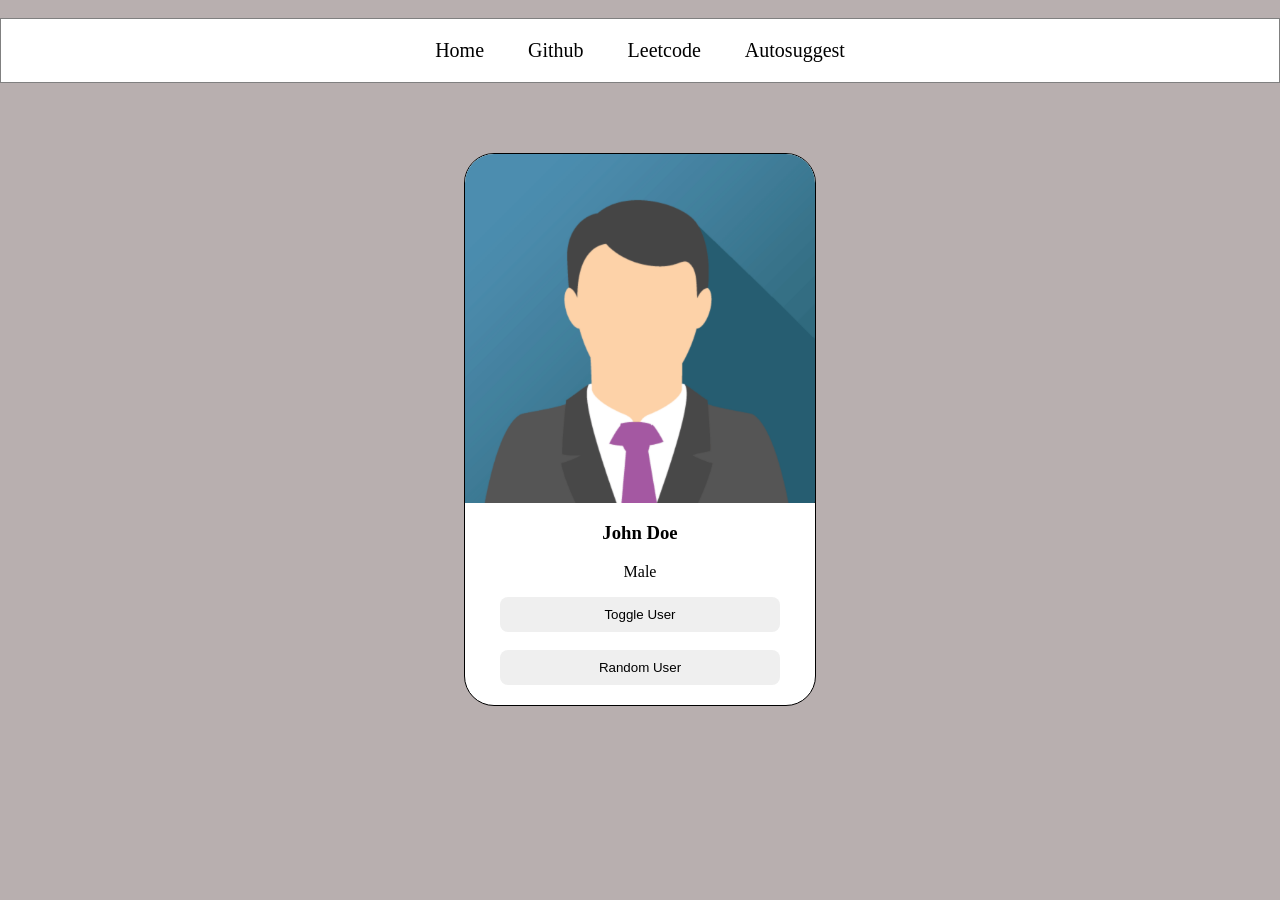
==== target/classes/static/index.html @ 00684114 "g" ====
⁠ <!DOCTYPE html>
<html lang="en">
<head>
    <meta charset="UTF-8">
    <meta name="viewport" content="width=device-width, initial-scale=1.0">
    <title>Auto Suggest</title>
    <link rel="stylesheet" href="index.css">
</head>
<body>
    <!-- <h1>Hello World!</h1> -->
     <div class="navbar">
        <a href="">Home</a>
        <a href="https://github.com/">Github</a>
        <a href="">Leetcode</a>
        <a href="">Autosuggest</a>
     </div>

     <div class="card">
        <img src="john.png" alt="image not found">
        <h3 id="user-name">John Doe</h3>
        <p>Male</p>
        <button>Toggle User</button>
        <br>
        <br>
        <button> Random User</button>
     </div>
    <script src="index.js"></script>
</body>
</html> ⁠
---- target/classes/static/index.css ----
body{
    margin: 0px;
    background-color: rgb(184, 175, 175);
}

h1 {
    color: red;
}

.navbar{
    border-style: solid;
    border-width: 1px;
    border-color: gray;
    padding: 20px;
    text-align: center;
    background-color: white;
}

.navbar a{
    padding: 20px;
    text-decoration: none;
    color: black;
    font-size: 20px;
}

.navbar a:hover{
    color: blue;
    background-color: aqua;
}

.card{
    border: 1px solid black;
    width: 350px;
    border-radius: 30px;
    text-align: center;
    margin-top: 70px;
    overflow: hidden;
    /* margin-left: 40%; */
    margin-left: auto;
    margin-right: auto;
    padding-bottom: 20px;
    background-color: white;
}

.card img{
    /* width: 300px; */
    width: 100%;
}

.card button{
    border-style: none;
    padding: 10px;
    width: 80%;
    border-radius: 8px;
} ⁠
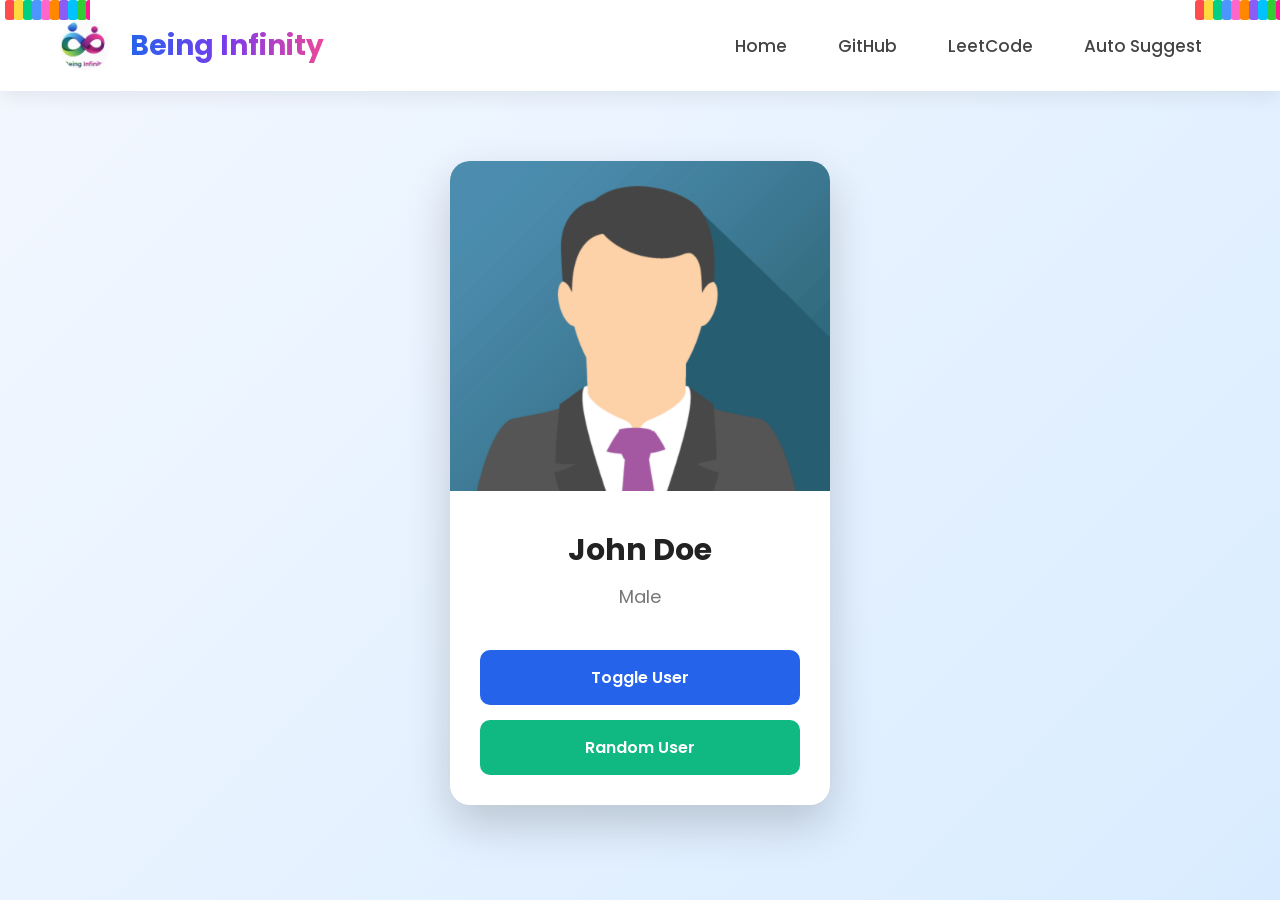
==== commit 4cf00965: "f" ====
--- a/target/classes/static/index.html
+++ b/target/classes/static/index.html
@@ -1,30 +1,95 @@
+<!DOCTYPE html>
+<html lang="en">
 
-⁠ <!DOCTYPE html>
-<html lang="en">
 <head>
+
     <meta charset="UTF-8">
+
     <meta name="viewport" content="width=device-width, initial-scale=1.0">
-    <title>Auto Suggest</title>
+
+    <title>Being Infinity</title>
+
+    <link href="https://fonts.googleapis.com/css2?family=Poppins:wght@300;400;500;600;700&display=swap"
+        rel="stylesheet">
+
     <link rel="stylesheet" href="index.css">
+
 </head>
+
 <body>
-    <!-- <h1>Hello World!</h1> -->
-     <div class="navbar">
-        <a href="">Home</a>
-        <a href="https://github.com/">Github</a>
-        <a href="">Leetcode</a>
-        <a href="">Autosuggest</a>
-     </div>
 
-     <div class="card">
-        <img src="john.png" alt="image not found">
-        <h3 id="user-name">John Doe</h3>
-        <p>Male</p>
-        <button>Toggle User</button>
-        <br>
-        <br>
-        <button> Random User</button>
-     </div>
+    <!-- LEFT CONFETTI -->
+    <div class="confetti left">
+        <span></span><span></span><span></span><span></span><span></span>
+        <span></span><span></span><span></span><span></span><span></span>
+    </div>
+
+    <!-- RIGHT CONFETTI -->
+    <div class="confetti right">
+        <span></span><span></span><span></span><span></span><span></span>
+        <span></span><span></span><span></span><span></span><span></span>
+    </div>
+
+    <!-- NAVBAR -->
+
+    <nav class="navbar">
+
+        <div class="logo">
+
+            <img src="being-infinity.png" alt="Being Infinity">
+
+            <span>Being Infinity</span>
+
+        </div>
+
+        <div class="nav-links">
+
+            <a href="#">Home</a>
+
+            <a href="https://github.com" target="_blank">GitHub</a>
+
+            <a href="#">LeetCode</a>
+
+            <a href="#">Auto Suggest</a>
+
+        </div>
+
+    </nav>
+
+    <!-- CARD -->
+
+    <main>
+
+        <div class="card">
+
+            <img src="john.png" alt="John Doe">
+
+            <div class="card-content">
+
+                <h2 id="user-name">John Doe</h2>
+
+                <p class="gender">Male</p>
+
+                <button class="toggle-btn">
+
+                    Toggle User
+
+                </button>
+
+                <button class="random-btn">
+
+                    Random User
+
+                </button>
+
+            </div>
+
+        </div>
+
+    </main>
+
     <script src="index.js"></script>
+
 </body>
-</html> ⁠+
+</html>
--- a/target/classes/static/index.css
+++ b/target/classes/static/index.css
@@ -1,55 +1,377 @@
+/* ===========================
+   GLOBAL
+=========================== */
+
+*{
+    margin:0;
+    padding:0;
+    box-sizing:border-box;
+    font-family:'Poppins',sans-serif;
+}
+
 body{
-    margin: 0px;
-    background-color: rgb(184, 175, 175);
-}
-
-h1 {
-    color: red;
-}
+
+    background:linear-gradient(135deg,#f4f8ff,#d9ecff);
+
+    min-height:100vh;
+
+    overflow-x:hidden;
+
+}
+
+/* ===========================
+   NAVBAR
+=========================== */
 
 .navbar{
-    border-style: solid;
-    border-width: 1px;
-    border-color: gray;
-    padding: 20px;
-    text-align: center;
-    background-color: white;
-}
-
-.navbar a{
-    padding: 20px;
-    text-decoration: none;
-    color: black;
-    font-size: 20px;
-}
-
-.navbar a:hover{
-    color: blue;
-    background-color: aqua;
-}
+
+    display:flex;
+
+    justify-content:space-between;
+
+    align-items:center;
+
+    padding:18px 60px;
+
+    background:white;
+
+    box-shadow:0 5px 20px rgba(0,0,0,.08);
+
+    position:sticky;
+
+    top:0;
+
+    z-index:100;
+
+}
+
+.logo{
+
+    display:flex;
+
+    align-items:center;
+
+    gap:15px;
+
+}
+
+.logo img{
+
+    width:55px;
+
+    height:55px;
+
+    border-radius:50%;
+
+    object-fit:cover;
+
+}
+
+.logo span{
+
+    font-size:28px;
+
+    font-weight:700;
+
+    background:linear-gradient(90deg,#2563eb,#7c3aed,#ec4899);
+
+    -webkit-background-clip:text;
+
+    -webkit-text-fill-color:transparent;
+
+}
+
+.nav-links{
+
+    display:flex;
+
+    gap:15px;
+
+}
+
+.nav-links a{
+
+    text-decoration:none;
+
+    color:#444;
+
+    font-size:17px;
+
+    font-weight:500;
+
+    padding:10px 18px;
+
+    border-radius:8px;
+
+    transition:.3s;
+
+}
+
+.nav-links a:hover{
+
+    background:#2563eb;
+
+    color:white;
+
+}
+
+/* ===========================
+   MAIN
+=========================== */
+
+main{
+
+    display:flex;
+
+    justify-content:center;
+
+    align-items:center;
+
+    padding:70px;
+
+}
+
+/* ===========================
+   CARD
+=========================== */
 
 .card{
-    border: 1px solid black;
-    width: 350px;
-    border-radius: 30px;
-    text-align: center;
-    margin-top: 70px;
-    overflow: hidden;
-    /* margin-left: 40%; */
-    margin-left: auto;
-    margin-right: auto;
-    padding-bottom: 20px;
-    background-color: white;
+
+    width:380px;
+
+    background:white;
+
+    border-radius:20px;
+
+    overflow:hidden;
+
+    box-shadow:0 20px 45px rgba(0,0,0,.18);
+
+    transition:.4s;
+
+}
+
+.card:hover{
+
+    transform:translateY(-10px);
+
 }
 
 .card img{
-    /* width: 300px; */
-    width: 100%;
-}
-
-.card button{
-    border-style: none;
-    padding: 10px;
-    width: 80%;
-    border-radius: 8px;
-} ⁠+
+    width:100%;
+
+    height:330px;
+
+    object-fit:cover;
+
+}
+
+.card-content{
+
+    padding:30px;
+
+    text-align:center;
+
+}
+
+.card-content h2{
+
+    color:#222;
+
+    margin-bottom:10px;
+
+    font-size:30px;
+
+}
+
+.gender{
+
+    color:#777;
+
+    margin-bottom:25px;
+
+    font-size:18px;
+
+}
+
+/* ===========================
+   BUTTONS
+=========================== */
+
+button{
+
+    width:100%;
+
+    padding:15px;
+
+    border:none;
+
+    border-radius:10px;
+
+    margin-top:15px;
+
+    cursor:pointer;
+
+    font-size:16px;
+
+    font-weight:600;
+
+    transition:.3s;
+
+}
+
+.toggle-btn{
+
+    background:#2563eb;
+
+    color:white;
+
+}
+
+.toggle-btn:hover{
+
+    background:#1d4ed8;
+
+}
+
+.random-btn{
+
+    background:#10b981;
+
+    color:white;
+
+}
+
+.random-btn:hover{
+
+    background:#059669;
+
+}
+
+/* ===========================
+   CONFETTI
+=========================== */
+
+.confetti{
+
+    position:fixed;
+
+    top:0;
+
+    width:90px;
+
+    height:100vh;
+
+    pointer-events:none;
+
+    overflow:hidden;
+
+    z-index:999;
+
+}
+
+.left{
+
+    left:0;
+
+}
+
+.right{
+
+    right:0;
+
+}
+
+.confetti span{
+
+    position:absolute;
+
+    width:10px;
+
+    height:20px;
+
+    border-radius:3px;
+
+    animation:fall linear infinite;
+
+}
+
+/* Different colors */
+
+.confetti span:nth-child(1){left:5%;background:#ff4d4d;animation-duration:5s;}
+.confetti span:nth-child(2){left:15%;background:#ffd93d;animation-duration:4s;animation-delay:1s;}
+.confetti span:nth-child(3){left:25%;background:#00d084;animation-duration:6s;}
+.confetti span:nth-child(4){left:35%;background:#4d96ff;animation-duration:5s;}
+.confetti span:nth-child(5){left:45%;background:#ff66cc;animation-duration:4.5s;}
+.confetti span:nth-child(6){left:55%;background:#ff8800;animation-duration:6s;}
+.confetti span:nth-child(7){left:65%;background:#8b5cf6;animation-duration:5.5s;}
+.confetti span:nth-child(8){left:75%;background:#00c2ff;animation-duration:4.3s;}
+.confetti span:nth-child(9){left:85%;background:#32cd32;animation-duration:5.8s;}
+.confetti span:nth-child(10){left:95%;background:#ff1493;animation-duration:4.7s;}
+
+@keyframes fall{
+
+    0%{
+
+        transform:translateY(-120px) rotate(0deg);
+
+        opacity:1;
+
+    }
+
+    100%{
+
+        transform:translateY(110vh) rotate(720deg);
+
+        opacity:0;
+
+    }
+
+}
+
+/* ===========================
+   RESPONSIVE
+=========================== */
+
+@media(max-width:768px){
+
+.navbar{
+
+    flex-direction:column;
+
+    gap:15px;
+
+    padding:20px;
+
+}
+
+.nav-links{
+
+    flex-wrap:wrap;
+
+    justify-content:center;
+
+}
+
+main{
+
+    padding:30px;
+
+}
+
+.card{
+
+    width:100%;
+
+    max-width:360px;
+
+}
+
+.logo span{
+
+    font-size:22px;
+
+}
+
+}
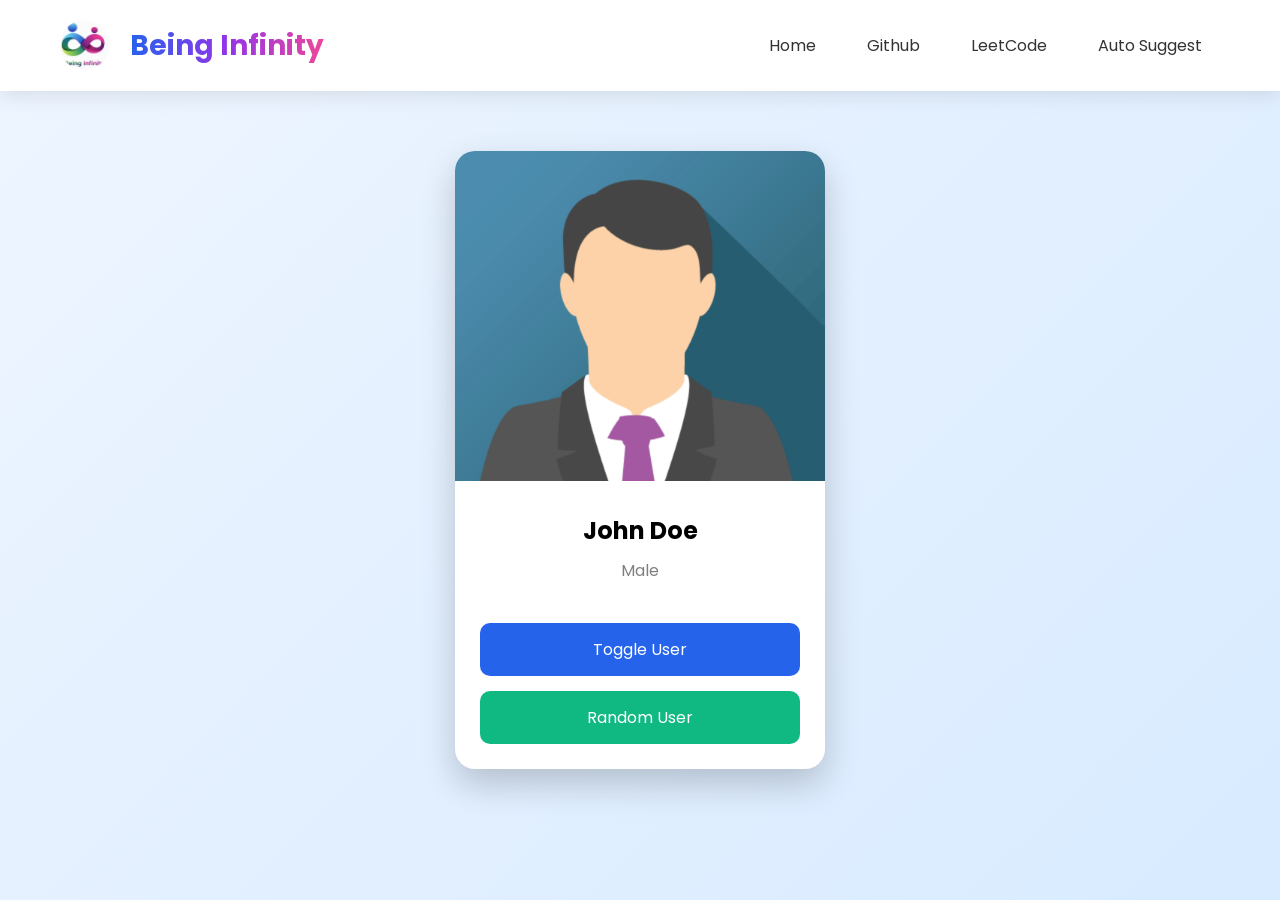
==== commit c80311d9: "updated" ====
--- a/target/classes/static/index.html
+++ b/target/classes/static/index.html
@@ -18,20 +18,6 @@
 
 <body>
 
-    <!-- LEFT CONFETTI -->
-    <div class="confetti left">
-        <span></span><span></span><span></span><span></span><span></span>
-        <span></span><span></span><span></span><span></span><span></span>
-    </div>
-
-    <!-- RIGHT CONFETTI -->
-    <div class="confetti right">
-        <span></span><span></span><span></span><span></span><span></span>
-        <span></span><span></span><span></span><span></span><span></span>
-    </div>
-
-    <!-- NAVBAR -->
-
     <nav class="navbar">
 
         <div class="logo">
@@ -46,7 +32,7 @@
 
             <a href="#">Home</a>
 
-            <a href="https://github.com" target="_blank">GitHub</a>
+            <a href="https://github.com/" target="_blank">Github</a>
 
             <a href="#">LeetCode</a>
 
@@ -56,27 +42,28 @@
 
     </nav>
 
-    <!-- CARD -->
-
     <main>
 
         <div class="card">
 
-            <img src="john.png" alt="John Doe">
+            <img
+                id="user-image"
+                src="john.png"
+                alt="User Image">
 
             <div class="card-content">
 
                 <h2 id="user-name">John Doe</h2>
 
-                <p class="gender">Male</p>
+                <p id="user-gender">Male</p>
 
-                <button class="toggle-btn">
+                <button class="toggle-btn" onclick="toggleUser()">
 
                     Toggle User
 
                 </button>
 
-                <button class="random-btn">
+                <button class="random-btn" onclick="randomUser()">
 
                     Random User
 
--- a/target/classes/static/index.css
+++ b/target/classes/static/index.css
@@ -1,7 +1,3 @@
-/* ===========================
-   GLOBAL
-=========================== */
-
 *{
     margin:0;
     padding:0;
@@ -11,17 +7,11 @@
 
 body{
 
-    background:linear-gradient(135deg,#f4f8ff,#d9ecff);
+    background:linear-gradient(135deg,#eef5ff,#d8ebff);
 
     min-height:100vh;
 
-    overflow-x:hidden;
-
-}
-
-/* ===========================
-   NAVBAR
-=========================== */
+}
 
 .navbar{
 
@@ -35,13 +25,7 @@
 
     background:white;
 
-    box-shadow:0 5px 20px rgba(0,0,0,.08);
-
-    position:sticky;
-
-    top:0;
-
-    z-index:100;
+    box-shadow:0 4px 20px rgba(0,0,0,.1);
 
 }
 
@@ -63,51 +47,139 @@
 
     border-radius:50%;
 
+}
+
+.logo span{
+
+    font-size:28px;
+
+    font-weight:bold;
+
+    background:linear-gradient(90deg,#2563eb,#9333ea,#ec4899);
+
+    -webkit-background-clip:text;
+
+    -webkit-text-fill-color:transparent;
+
+}
+
+.nav-links{
+
+    display:flex;
+
+    gap:15px;
+
+}
+
+.nav-links a{
+
+    text-decoration:none;
+
+    color:#333;
+
+    padding:10px 18px;
+
+    border-radius:8px;
+
+    transition:.3s;
+
+}
+
+.nav-links a:hover{
+
+    background:#2563eb;
+
+    color:white;
+
+}
+
+main{
+
+    display:flex;
+
+    justify-content:center;
+
+    align-items:center;
+
+    margin-top:60px;
+
+}
+
+.card{
+
+    width:370px;
+
+    background:white;
+
+    border-radius:20px;
+
+    overflow:hidden;
+
+    box-shadow:0 15px 35px rgba(0,0,0,.2);
+
+    transition:.3s;
+
+}
+
+.card:hover{
+
+    transform:translateY(-8px);
+
+}
+
+.card img{
+
+    width:100%;
+
+    height:330px;
+
     object-fit:cover;
 
 }
 
-.logo span{
-
-    font-size:28px;
-
-    font-weight:700;
-
-    background:linear-gradient(90deg,#2563eb,#7c3aed,#ec4899);
-
-    -webkit-background-clip:text;
-
-    -webkit-text-fill-color:transparent;
-
-}
-
-.nav-links{
-
-    display:flex;
-
-    gap:15px;
-
-}
-
-.nav-links a{
-
-    text-decoration:none;
-
-    color:#444;
-
-    font-size:17px;
-
-    font-weight:500;
-
-    padding:10px 18px;
-
-    border-radius:8px;
+.card-content{
+
+    padding:25px;
+
+    text-align:center;
+
+}
+
+.card-content h2{
+
+    margin-bottom:10px;
+
+}
+
+#user-gender{
+
+    color:gray;
+
+    margin-bottom:25px;
+
+}
+
+button{
+
+    width:100%;
+
+    padding:14px;
+
+    border:none;
+
+    border-radius:10px;
+
+    margin-top:15px;
+
+    cursor:pointer;
+
+    font-size:16px;
 
     transition:.3s;
 
 }
 
-.nav-links a:hover{
+.toggle-btn{
 
     background:#2563eb;
 
@@ -115,263 +187,22 @@
 
 }
 
-/* ===========================
-   MAIN
-=========================== */
-
-main{
-
-    display:flex;
-
-    justify-content:center;
-
-    align-items:center;
-
-    padding:70px;
-
-}
-
-/* ===========================
-   CARD
-=========================== */
-
-.card{
-
-    width:380px;
-
-    background:white;
-
-    border-radius:20px;
-
-    overflow:hidden;
-
-    box-shadow:0 20px 45px rgba(0,0,0,.18);
-
-    transition:.4s;
-
-}
-
-.card:hover{
-
-    transform:translateY(-10px);
-
-}
-
-.card img{
-
-    width:100%;
-
-    height:330px;
-
-    object-fit:cover;
-
-}
-
-.card-content{
-
-    padding:30px;
-
-    text-align:center;
-
-}
-
-.card-content h2{
-
-    color:#222;
-
-    margin-bottom:10px;
-
-    font-size:30px;
-
-}
-
-.gender{
-
-    color:#777;
-
-    margin-bottom:25px;
-
-    font-size:18px;
-
-}
-
-/* ===========================
-   BUTTONS
-=========================== */
-
-button{
-
-    width:100%;
-
-    padding:15px;
-
-    border:none;
-
-    border-radius:10px;
-
-    margin-top:15px;
-
-    cursor:pointer;
-
-    font-size:16px;
-
-    font-weight:600;
-
-    transition:.3s;
-
-}
-
-.toggle-btn{
-
-    background:#2563eb;
+.toggle-btn:hover{
+
+    background:#1d4ed8;
+
+}
+
+.random-btn{
+
+    background:#10b981;
 
     color:white;
 
 }
 
-.toggle-btn:hover{
-
-    background:#1d4ed8;
-
-}
-
-.random-btn{
-
-    background:#10b981;
-
-    color:white;
-
-}
-
 .random-btn:hover{
 
     background:#059669;
 
-}
-
-/* ===========================
-   CONFETTI
-=========================== */
-
-.confetti{
-
-    position:fixed;
-
-    top:0;
-
-    width:90px;
-
-    height:100vh;
-
-    pointer-events:none;
-
-    overflow:hidden;
-
-    z-index:999;
-
-}
-
-.left{
-
-    left:0;
-
-}
-
-.right{
-
-    right:0;
-
-}
-
-.confetti span{
-
-    position:absolute;
-
-    width:10px;
-
-    height:20px;
-
-    border-radius:3px;
-
-    animation:fall linear infinite;
-
-}
-
-/* Different colors */
-
-.confetti span:nth-child(1){left:5%;background:#ff4d4d;animation-duration:5s;}
-.confetti span:nth-child(2){left:15%;background:#ffd93d;animation-duration:4s;animation-delay:1s;}
-.confetti span:nth-child(3){left:25%;background:#00d084;animation-duration:6s;}
-.confetti span:nth-child(4){left:35%;background:#4d96ff;animation-duration:5s;}
-.confetti span:nth-child(5){left:45%;background:#ff66cc;animation-duration:4.5s;}
-.confetti span:nth-child(6){left:55%;background:#ff8800;animation-duration:6s;}
-.confetti span:nth-child(7){left:65%;background:#8b5cf6;animation-duration:5.5s;}
-.confetti span:nth-child(8){left:75%;background:#00c2ff;animation-duration:4.3s;}
-.confetti span:nth-child(9){left:85%;background:#32cd32;animation-duration:5.8s;}
-.confetti span:nth-child(10){left:95%;background:#ff1493;animation-duration:4.7s;}
-
-@keyframes fall{
-
-    0%{
-
-        transform:translateY(-120px) rotate(0deg);
-
-        opacity:1;
-
-    }
-
-    100%{
-
-        transform:translateY(110vh) rotate(720deg);
-
-        opacity:0;
-
-    }
-
-}
-
-/* ===========================
-   RESPONSIVE
-=========================== */
-
-@media(max-width:768px){
-
-.navbar{
-
-    flex-direction:column;
-
-    gap:15px;
-
-    padding:20px;
-
-}
-
-.nav-links{
-
-    flex-wrap:wrap;
-
-    justify-content:center;
-
-}
-
-main{
-
-    padding:30px;
-
-}
-
-.card{
-
-    width:100%;
-
-    max-width:360px;
-
-}
-
-.logo span{
-
-    font-size:22px;
-
-}
-
 }
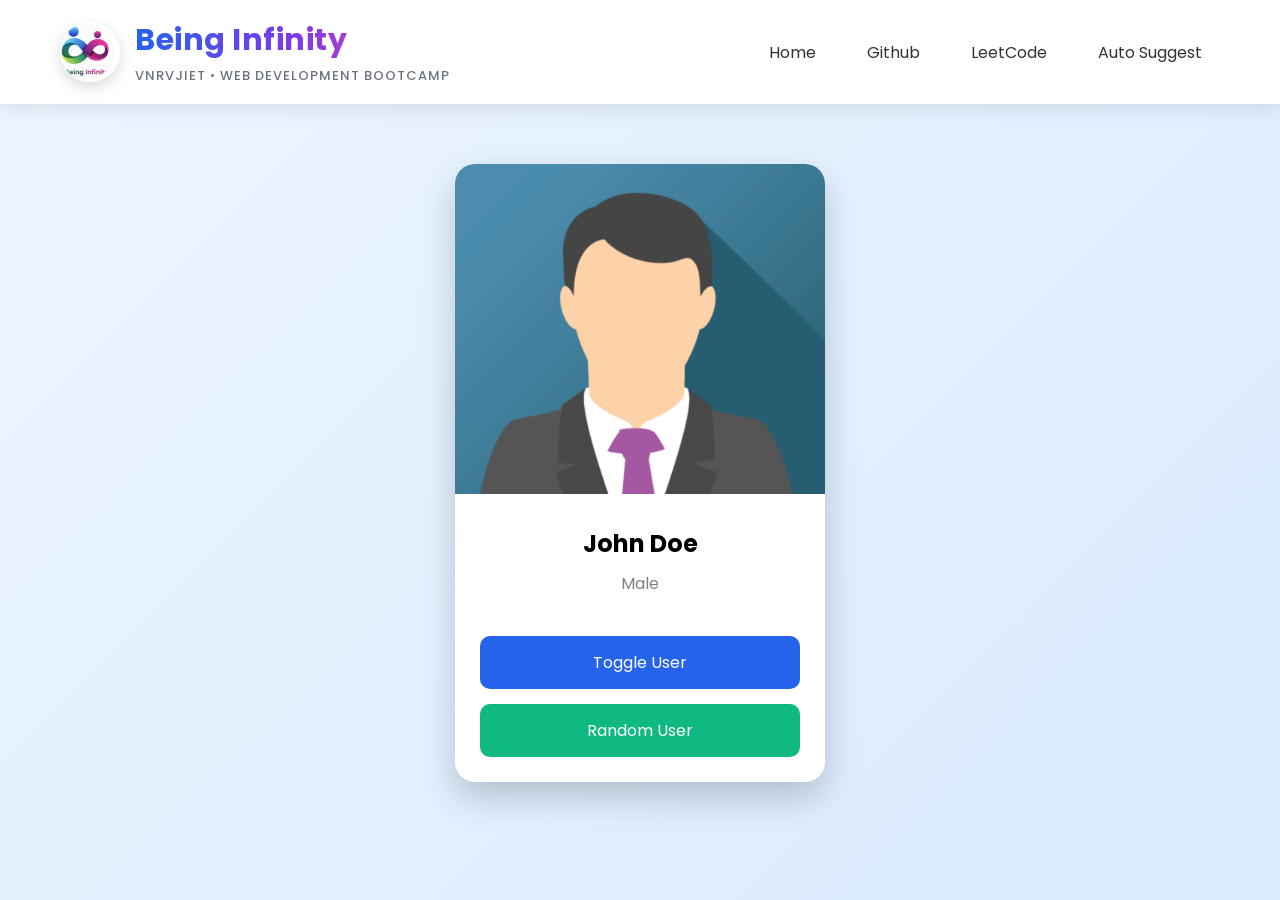
==== commit 7693ed15: "updated" ====
--- a/target/classes/static/index.html
+++ b/target/classes/static/index.html
@@ -20,13 +20,19 @@
 
     <nav class="navbar">
 
-        <div class="logo">
+       <div class="logo">
 
-            <img src="being-infinity.png" alt="Being Infinity">
+    <img src="being-infinity.png" alt="Being Infinity Logo">
 
-            <span>Being Infinity</span>
+    <div class="logo-text">
 
-        </div>
+        <h2>Being Infinity</h2>
+
+        <p>VNRVJIET • Web Development Bootcamp</p>
+
+    </div>
+
+</div>
 
         <div class="nav-links">
 
--- a/target/classes/static/index.css
+++ b/target/classes/static/index.css
@@ -28,6 +28,9 @@
     box-shadow:0 4px 20px rgba(0,0,0,.1);
 
 }
+/* ===========================
+   Logo
+=========================== */
 
 .logo{
 
@@ -41,26 +44,60 @@
 
 .logo img{
 
-    width:55px;
-
-    height:55px;
+    width:60px;
+
+    height:60px;
 
     border-radius:50%;
 
-}
-
-.logo span{
-
-    font-size:28px;
-
-    font-weight:bold;
-
-    background:linear-gradient(90deg,#2563eb,#9333ea,#ec4899);
+    object-fit:cover;
+
+    box-shadow:0 5px 15px rgba(0,0,0,.15);
+
+}
+
+.logo-text{
+
+    display:flex;
+
+    flex-direction:column;
+
+    justify-content:center;
+
+}
+
+.logo-text h2{
+
+    margin:0;
+
+    font-size:30px;
+
+    font-weight:700;
+
+    background:linear-gradient(90deg,#2563eb,#7c3aed,#ec4899);
 
     -webkit-background-clip:text;
 
     -webkit-text-fill-color:transparent;
 
+    letter-spacing:.5px;
+
+}
+
+.logo-text p{
+
+    margin-top:3px;
+
+    color:#6b7280;
+
+    font-size:13px;
+
+    font-weight:500;
+
+    letter-spacing:1px;
+
+    text-transform:uppercase;
+
 }
 
 .nav-links{
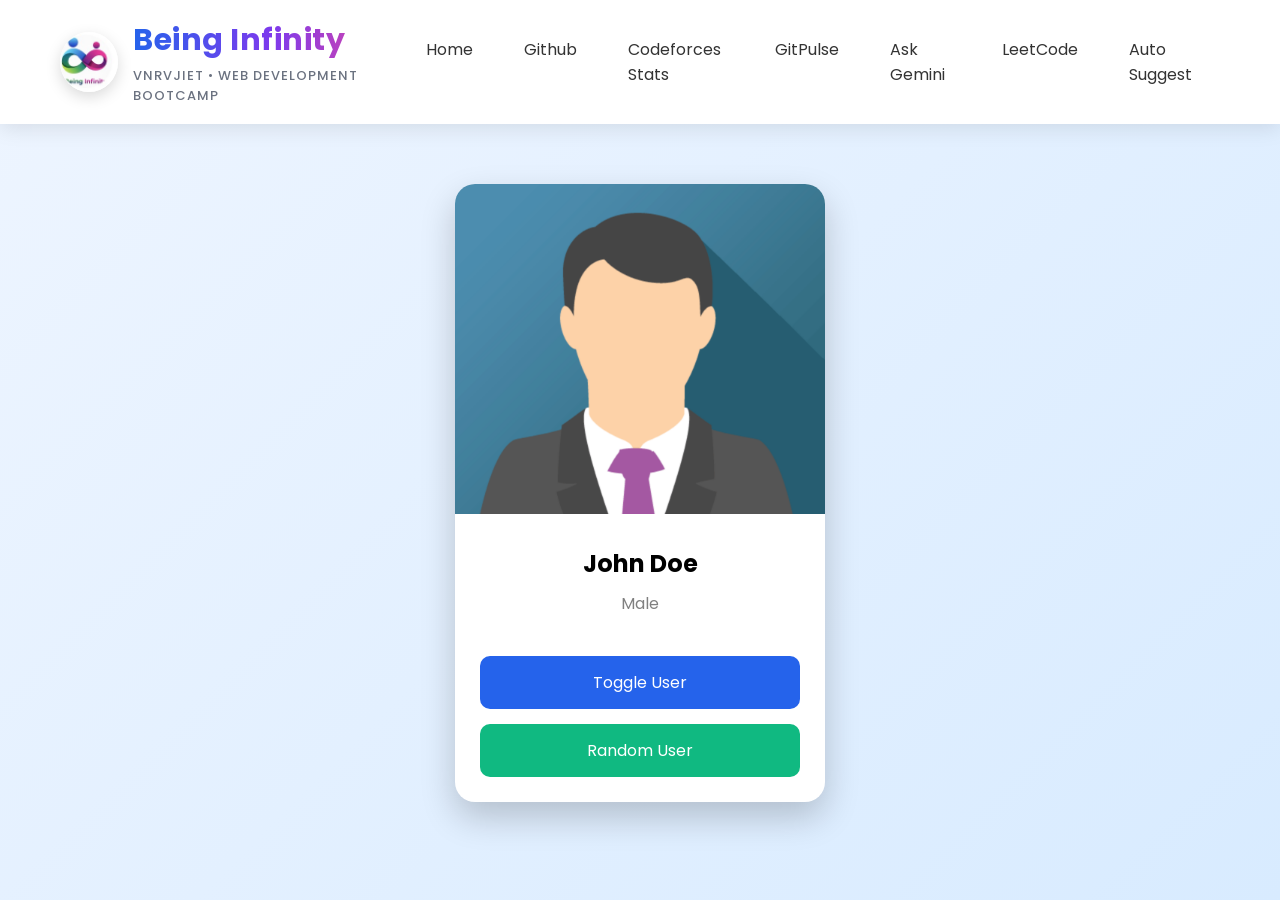
==== commit 63a5b814: "fg" ====
--- a/target/classes/static/index.html
+++ b/target/classes/static/index.html
@@ -40,7 +40,13 @@
 
             <a href="https://github.com/" target="_blank">Github</a>
 
-            <a href="#">LeetCode</a>
+            <a href="codeforces-stats.html" target="_blank">Codeforces Stats</a>
+
+            <a href="gitpulse.html" target="_blank">GitPulse</a>
+
+            <a href="ask-gemini.html" target="_blank">Ask Gemini</a>
+
+            <a href="leetcode-stats.html" target="_blank">LeetCode</a>
 
             <a href="#">Auto Suggest</a>
 
--- a/target/classes/static/index.css
+++ b/target/classes/static/index.css
@@ -242,4 +242,4 @@
 
     background:#059669;
 
-}+}
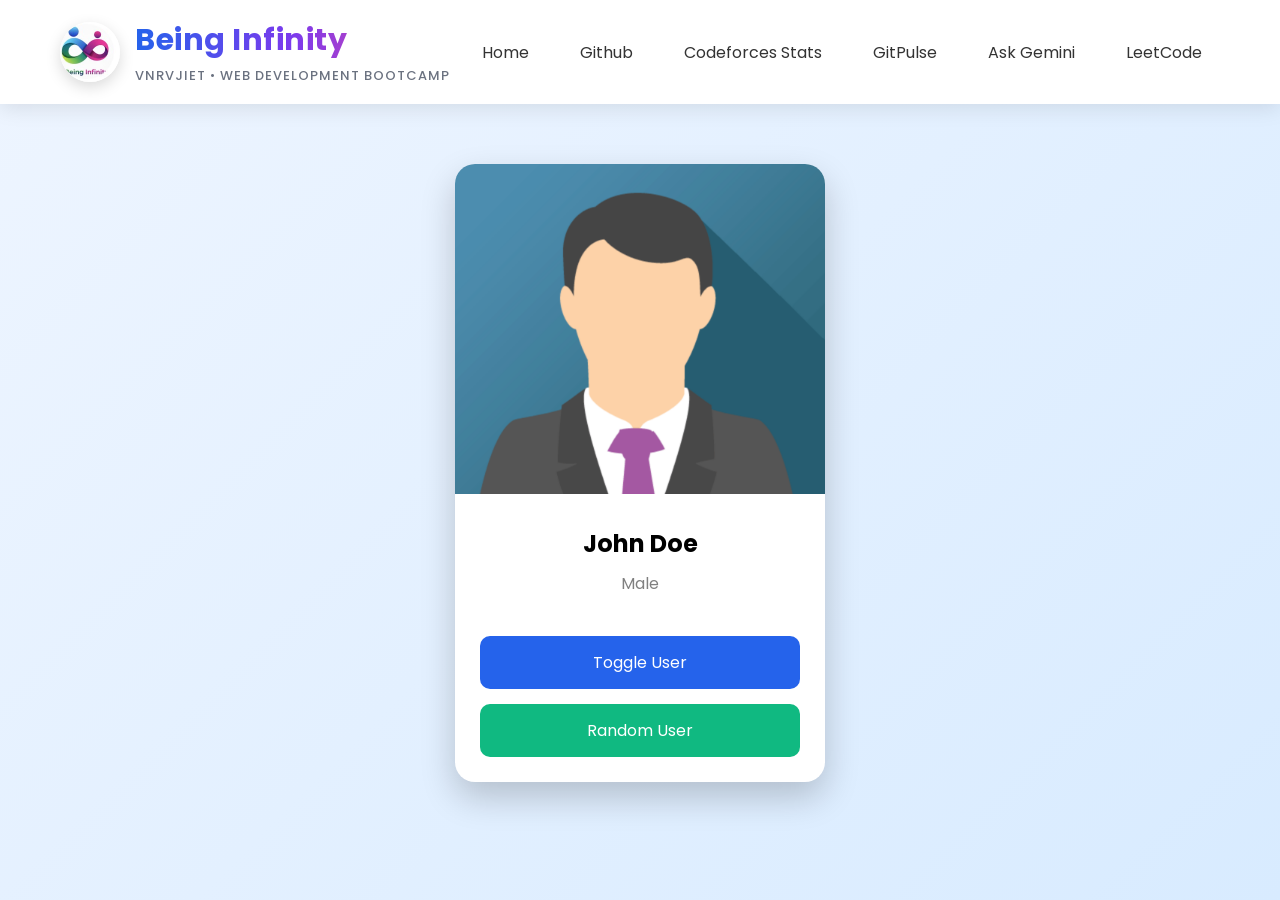
==== commit 19081505: "updated\" ====
--- a/target/classes/static/index.html
+++ b/target/classes/static/index.html
@@ -48,8 +48,6 @@
 
             <a href="leetcode-stats.html" target="_blank">LeetCode</a>
 
-            <a href="#">Auto Suggest</a>
-
         </div>
 
     </nav>
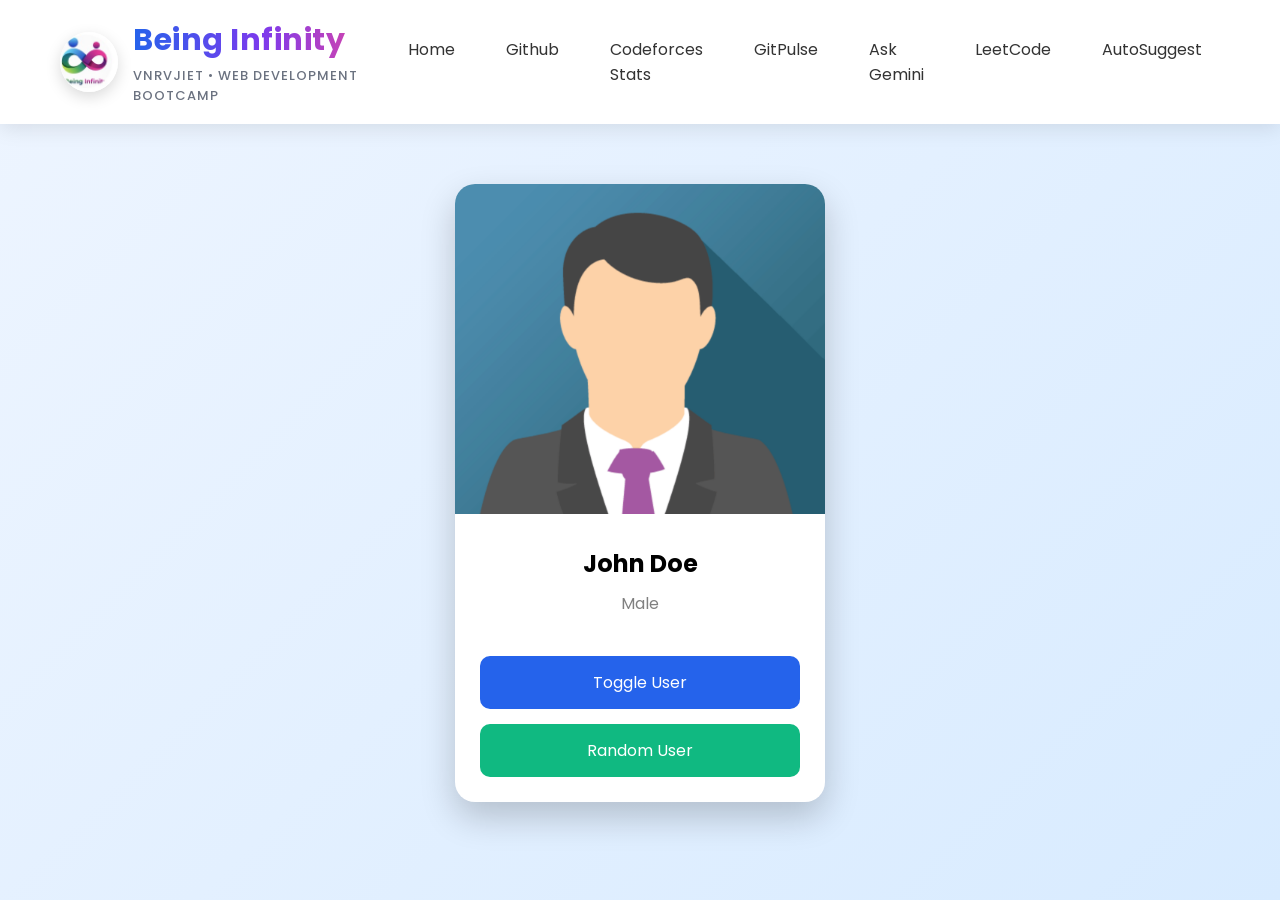
==== commit 686b49db: "updated" ====
--- a/target/classes/static/index.html
+++ b/target/classes/static/index.html
@@ -48,6 +48,8 @@
 
             <a href="leetcode-stats.html" target="_blank">LeetCode</a>
 
+            <a href="autosuggest.html" target="_blank">AutoSuggest</a>
+
         </div>
 
     </nav>
